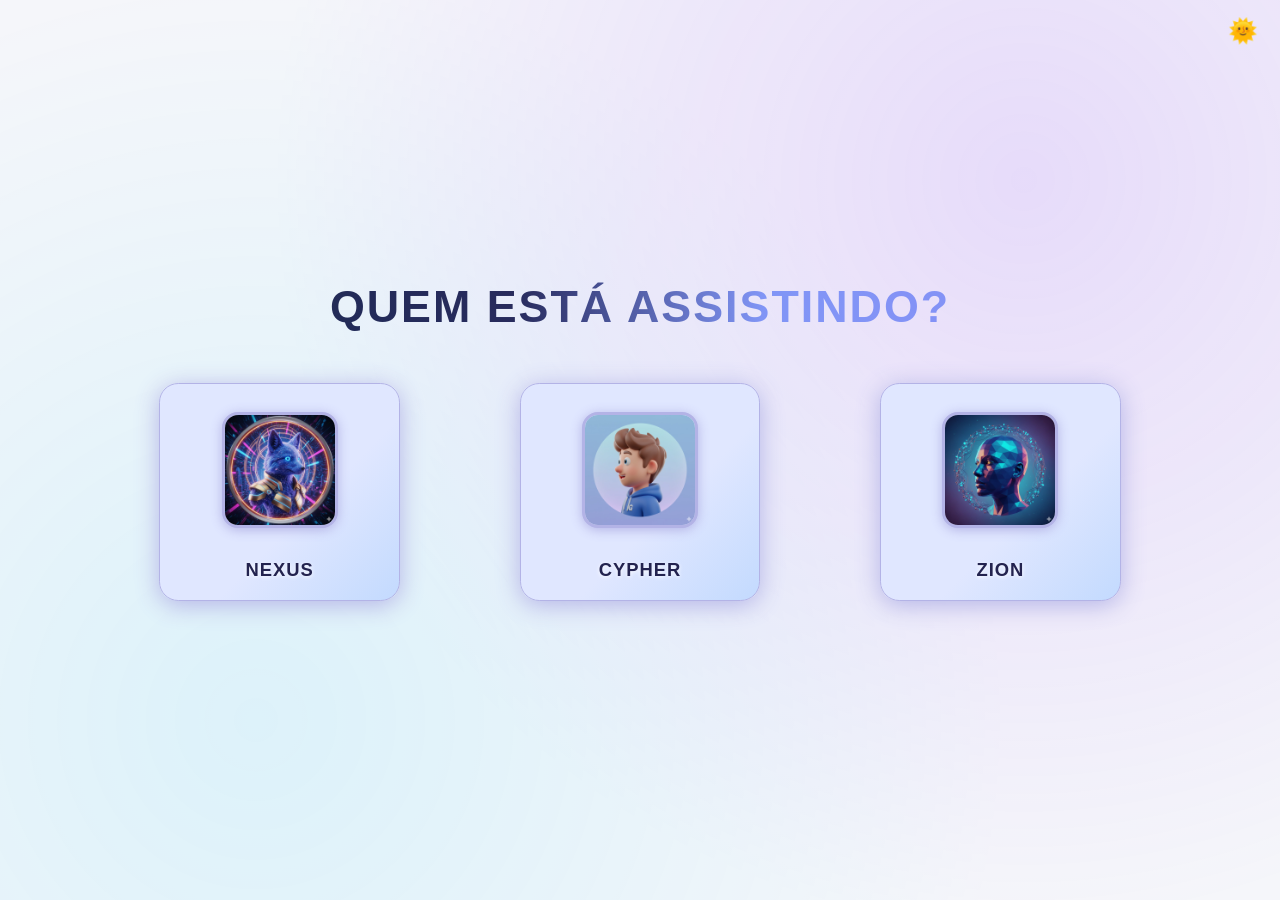
==== index.html @ cb0af241 "Primeiro commit" ====
<!DOCTYPE html>
<html lang="pt-br">

<head>
    <meta charset="UTF-8">
    <meta name="viewport" content="width=device-width, initial-scale=1.0">
    <title>Netflix</title>
    <link rel="stylesheet" href="style.css">
    <script defer src="theme-toggle.js"></script>
    <link rel="stylesheet" href="style.css">
</head>

<body>
    <button id="theme-toggle" aria-label="Alternar tema" style="position: absolute; top: 1rem; right: 1rem; z-index: 10; background: none; border: none; cursor: pointer; font-size: 1.5rem; color: inherit;">
        🌙
    </button>
    <main>
        <header>
            <h1>Quem está assistindo?</h1>
        </header>
        <section class="profiles">
            <ul style="list-style: none; padding: 0; margin: 0; display: flex; flex-wrap: wrap; justify-content: center; gap: 2.5rem;">
                <li>
                    <a href="netflix-plataform-main/netflix-plataform-main/catalogo/catalogo.html" style="text-decoration: none; color: inherit;" onclick="setActiveProfile('Nexus', '/assets/Perfil1.jpg')">
                        <figure class="profile">
                            <img src="/assets/Perfil1.jpg"
                                alt="Raposa antropomórfica de pelagem cósmica azul com armadura dourada futurista, centralizada em um portal de neon circular.">
                            <figcaption>Nexus</figcaption>
                        </figure>
                    </a>
                </li>
                <li>
                    <a href="netflix-plataform-main/netflix-plataform-main/catalogo/catalogo.html" style="text-decoration: none; color: inherit;" onclick="setActiveProfile('Cypher', '/assets/Perfil2.jpg')">
                        <figure class="profile">
                            <img src="/assets/Perfil2.jpg"
                                alt="Avatar em 3D estilizado de um jovem de cabelos castanhos e moletom azul, com um design suave e minimalista sobre fundo circular.">
                            <figcaption>Cypher</figcaption>
                        </figure>
                    </a>
                </li>
                <li>
                    <a href="netflix-plataform-main/netflix-plataform-main/catalogo/catalogo.html" style="text-decoration: none; color: inherit;" onclick="setActiveProfile('Zion', '/assets/Perfil3.jpg')">
                        <figure class="profile">
                            <img src="/assets/Perfil3.jpg"
                                alt="Busto de uma cabeça humana em estilo low poly azul e roxo, cercada por um anel de partículas e conexões neurais brilhantes.">
                            <figcaption>Zion</figcaption>
                        </figure>
                    </a>
                </li>
            </ul>
        </section>
    </main>

    <script src="js/index.js"></script>
</body>

</html>
---- style.css ----
/* Light/Dark mode base */
body.dark-mode {
    background: #000;
    color: #e0e0ff;
}
body.light-mode {
    background: #f5f6fa;
    color: #23234f;
}

body.light-mode .profile {
    background: linear-gradient(135deg, #e0e7ff 60%, #c3dafe 100%);
    border: 1.5px solid #b3b3e6;
    box-shadow: 0 4px 24px 0 #b3b3e6, 0 0 12px 0 #fff2;
}
body.light-mode .profile img {
    background: #e0e7ff;
    border: 3px solid #b3b3e6;
    box-shadow: 0 2px 12px 0 #b3b3e6, 0 0 4px #fff inset;
}
body.light-mode figcaption {
    color: #23234f;
    text-shadow: 0 1px 4px #fff;
}
body.light-mode header h1 {
    background: linear-gradient(90deg, #23234f 30%, #7f9cf5 70%);
    -webkit-background-clip: text;
    -webkit-text-fill-color: transparent;
}
body.light-mode #theme-toggle {
    color: #23234f;
}
body.dark-mode #theme-toggle {
    color: #e0e0ff;
}
@media (max-width: 700px) {
    main {
        padding: 1.2rem 0.2rem 1.5rem 0.2rem;
    }
    header h1 {
        font-size: 1.15rem;
        margin-bottom: 0.8rem;
        padding: 0 0.2rem;
        text-align: center;
    }
    .profiles {
        flex-direction: column;
        gap: 0.7rem;
        align-items: center;
        width: 100vw;
        box-sizing: border-box;
    }
    .profile {
        width: 98vw;
        max-width: 380px;
        padding: 0.7rem 0.2rem 0.4rem 0.2rem;
        margin: 0 auto;
    }
    .profile img {
        width: 55px;
        height: 55px;
    }
    figcaption {
        font-size: 0.92rem;
    }
}

@media (max-width: 500px) {
    main {
        padding: 0.7rem 0.05rem 1rem 0.05rem;
    }
    header h1 {
        font-size: 0.95rem;
        margin-bottom: 0.5rem;
        padding: 0 0.1rem;
    }
    .profiles {
        gap: 0.4rem;
    }
    .profile {
        width: 99vw;
        max-width: 99vw;
        padding: 0.4rem 0.05rem 0.2rem 0.05rem;
    }
    .profile img {
        width: 38px;
        height: 38px;
    }
    figcaption {
        font-size: 0.75rem;
    }
}
@import url('https://fonts.googleapis.com/css2?family=Roboto:wght@400;700&display=swap');
@import url('https://fonts.googleapis.com/css2?family=Orbitron:wght@500;700&display=swap');

body {
    background: #000;
    color: #e0e0ff;
    font-family: 'Roboto', Arial, sans-serif;
    margin: 0;
    padding: 0;
    min-height: 100vh;
    letter-spacing: 0.5px;
    overflow-x: hidden;
    position: relative;
    width: 100vw;
    box-sizing: border-box;
}

body::before {
    content: '';
    position: fixed;
    top: 0;
    left: 0;
    right: 0;
    bottom: 0;
    z-index: 0;
    pointer-events: none;
    background: radial-gradient(circle at 80% 20%, #a259ff55 0%, transparent 60%),
        radial-gradient(circle at 20% 80%, #00d4ff33 0%, transparent 60%);
    opacity: 0.5;
}

main {
    display: flex;
    flex-direction: column;
    align-items: center;
    justify-content: center;
    min-height: 100vh;
    width: 100vw;
    box-sizing: border-box;
    padding-bottom: 2rem;
}

header h1 {
    font-size: 2.8rem;
    font-weight: 700;
    margin-bottom: 2.2rem;
    letter-spacing: 2px;
    color: #ffffff;
    font-family: 'Roboto', Arial, sans-serif;
    text-transform: uppercase;
    background: linear-gradient(90deg, #a259ff 30%, #00d4ff 70%);
    -webkit-background-clip: text;
    -webkit-text-fill-color: transparent;
}

.profiles {
    display: flex;
    gap: 2.5rem;
    justify-content: center;
    flex-wrap: wrap;
    z-index: 1;
}

.profile {
    background: linear-gradient(135deg, #2d1857 60%, #a259ff 100%);
    border-radius: 1.2rem;
    box-shadow: 0 4px 32px 0 #2d1857, 0 0 24px 0 #a259ff55;
    transition: transform 0.22s, box-shadow 0.22s, background 0.22s, border 0.22s;
    cursor: pointer;
    padding: 1.7rem 1.2rem 1.2rem 1.2rem;
    text-align: center;
    width: 200px;
    border: 1.5px solid #3a1c71;
    position: relative;
    overflow: hidden;
    backdrop-filter: blur(4px) saturate(1.2);
    background-clip: padding-box;
    z-index: 1;
}

.profile:hover {
    transform: scale(1.08) translateY(-8px);
    box-shadow: 0 8px 48px 0 #a259ff, 0 0 0 2px #00d4ff;
    background: linear-gradient(135deg, #3a1c71 60%, #00d4ff 100%);
    border: 1.5px solid #00d4ff;
}

.profile img {
    width: 110px;
    height: 110px;
    border-radius: 1rem;
    border: 3px solid #a259ff;
    margin-bottom: 1rem;
    object-fit: cover;
    background: #2d1857;
    box-shadow: 0 2px 24px 0 #a259ff99, 0 0 8px #00d4ff44 inset;
    transition: border 0.2s, box-shadow 0.2s;
    z-index: 1;
    position: relative;
}

figcaption {
    color: #a259ff;
    font-size: 1.15rem;
    font-weight: 700;
    margin-top: 0.7rem;
    letter-spacing: 1px;
    text-shadow: 0 1px 8px #2d1857, 0 0 2px #fff;
    font-family: 'Roboto', Arial, sans-serif;
    text-transform: uppercase;
}

@media (max-width: 400px) {
    html, body {
        width: 100vw;
        min-height: 100vh;
        overflow-x: hidden;
    }
    main {
        padding: 1rem 0.1rem;
    }
    header h1 {
        font-size: 1rem;
        padding: 0 0.2rem;
        margin-bottom: 0.7rem;
        text-align: center;
    }
    .profiles {
        gap: 0.5rem;
        width: 100vw;
        box-sizing: border-box;
    }
    .profile {
        max-width: 99vw;
        width: 99vw;
        padding: 0.5rem 0.1rem 0.1rem 0.1rem;
        margin: 0 auto;
    }
    .profile img {
        width: 40px;
        height: 40px;
    }
    figcaption {
        font-size: 0.8rem;
    }
}
        height: 90px;{
    }
}

@media (max-width: 700px) {

    html,
    body {
        width: 100vw;
        min-height: 100vh;
        overflow-x: hidden;
    }

    main {
        padding: 1.5rem 0.2rem 2rem 0.2rem;
        min-height: unset;
        width: 100vw;
        box-sizing: border-box;
    }

    header h1 {
        font-size: 1.2rem;
        margin-bottom: 1rem;
        padding: 0 0.5rem;
        text-align: center;
    }

    .profiles {
        flex-direction: column;
        gap: 0.7rem;
        align-items: center;
        width: 100vw;
        box-sizing: border-box;
    }

    .profile {
        width: 90%;
    }
}
---- style.css ----
/* Light/Dark mode base */
body.dark-mode {
    background: #000;
    color: #e0e0ff;
}
body.light-mode {
    background: #f5f6fa;
    color: #23234f;
}

body.light-mode .profile {
    background: linear-gradient(135deg, #e0e7ff 60%, #c3dafe 100%);
    border: 1.5px solid #b3b3e6;
    box-shadow: 0 4px 24px 0 #b3b3e6, 0 0 12px 0 #fff2;
}
body.light-mode .profile img {
    background: #e0e7ff;
    border: 3px solid #b3b3e6;
    box-shadow: 0 2px 12px 0 #b3b3e6, 0 0 4px #fff inset;
}
body.light-mode figcaption {
    color: #23234f;
    text-shadow: 0 1px 4px #fff;
}
body.light-mode header h1 {
    background: linear-gradient(90deg, #23234f 30%, #7f9cf5 70%);
    -webkit-background-clip: text;
    -webkit-text-fill-color: transparent;
}
body.light-mode #theme-toggle {
    color: #23234f;
}
body.dark-mode #theme-toggle {
    color: #e0e0ff;
}
@media (max-width: 700px) {
    main {
        padding: 1.2rem 0.2rem 1.5rem 0.2rem;
    }
    header h1 {
        font-size: 1.15rem;
        margin-bottom: 0.8rem;
        padding: 0 0.2rem;
        text-align: center;
    }
    .profiles {
        flex-direction: column;
        gap: 0.7rem;
        align-items: center;
        width: 100vw;
        box-sizing: border-box;
    }
    .profile {
        width: 98vw;
        max-width: 380px;
        padding: 0.7rem 0.2rem 0.4rem 0.2rem;
        margin: 0 auto;
    }
    .profile img {
        width: 55px;
        height: 55px;
    }
    figcaption {
        font-size: 0.92rem;
    }
}

@media (max-width: 500px) {
    main {
        padding: 0.7rem 0.05rem 1rem 0.05rem;
    }
    header h1 {
        font-size: 0.95rem;
        margin-bottom: 0.5rem;
        padding: 0 0.1rem;
    }
    .profiles {
        gap: 0.4rem;
    }
    .profile {
        width: 99vw;
        max-width: 99vw;
        padding: 0.4rem 0.05rem 0.2rem 0.05rem;
    }
    .profile img {
        width: 38px;
        height: 38px;
    }
    figcaption {
        font-size: 0.75rem;
    }
}
@import url('https://fonts.googleapis.com/css2?family=Roboto:wght@400;700&display=swap');
@import url('https://fonts.googleapis.com/css2?family=Orbitron:wght@500;700&display=swap');

body {
    background: #000;
    color: #e0e0ff;
    font-family: 'Roboto', Arial, sans-serif;
    margin: 0;
    padding: 0;
    min-height: 100vh;
    letter-spacing: 0.5px;
    overflow-x: hidden;
    position: relative;
    width: 100vw;
    box-sizing: border-box;
}

body::before {
    content: '';
    position: fixed;
    top: 0;
    left: 0;
    right: 0;
    bottom: 0;
    z-index: 0;
    pointer-events: none;
    background: radial-gradient(circle at 80% 20%, #a259ff55 0%, transparent 60%),
        radial-gradient(circle at 20% 80%, #00d4ff33 0%, transparent 60%);
    opacity: 0.5;
}

main {
    display: flex;
    flex-direction: column;
    align-items: center;
    justify-content: center;
    min-height: 100vh;
    width: 100vw;
    box-sizing: border-box;
    padding-bottom: 2rem;
}

header h1 {
    font-size: 2.8rem;
    font-weight: 700;
    margin-bottom: 2.2rem;
    letter-spacing: 2px;
    color: #ffffff;
    font-family: 'Roboto', Arial, sans-serif;
    text-transform: uppercase;
    background: linear-gradient(90deg, #a259ff 30%, #00d4ff 70%);
    -webkit-background-clip: text;
    -webkit-text-fill-color: transparent;
}

.profiles {
    display: flex;
    gap: 2.5rem;
    justify-content: center;
    flex-wrap: wrap;
    z-index: 1;
}

.profile {
    background: linear-gradient(135deg, #2d1857 60%, #a259ff 100%);
    border-radius: 1.2rem;
    box-shadow: 0 4px 32px 0 #2d1857, 0 0 24px 0 #a259ff55;
    transition: transform 0.22s, box-shadow 0.22s, background 0.22s, border 0.22s;
    cursor: pointer;
    padding: 1.7rem 1.2rem 1.2rem 1.2rem;
    text-align: center;
    width: 200px;
    border: 1.5px solid #3a1c71;
    position: relative;
    overflow: hidden;
    backdrop-filter: blur(4px) saturate(1.2);
    background-clip: padding-box;
    z-index: 1;
}

.profile:hover {
    transform: scale(1.08) translateY(-8px);
    box-shadow: 0 8px 48px 0 #a259ff, 0 0 0 2px #00d4ff;
    background: linear-gradient(135deg, #3a1c71 60%, #00d4ff 100%);
    border: 1.5px solid #00d4ff;
}

.profile img {
    width: 110px;
    height: 110px;
    border-radius: 1rem;
    border: 3px solid #a259ff;
    margin-bottom: 1rem;
    object-fit: cover;
    background: #2d1857;
    box-shadow: 0 2px 24px 0 #a259ff99, 0 0 8px #00d4ff44 inset;
    transition: border 0.2s, box-shadow 0.2s;
    z-index: 1;
    position: relative;
}

figcaption {
    color: #a259ff;
    font-size: 1.15rem;
    font-weight: 700;
    margin-top: 0.7rem;
    letter-spacing: 1px;
    text-shadow: 0 1px 8px #2d1857, 0 0 2px #fff;
    font-family: 'Roboto', Arial, sans-serif;
    text-transform: uppercase;
}

@media (max-width: 400px) {
    html, body {
        width: 100vw;
        min-height: 100vh;
        overflow-x: hidden;
    }
    main {
        padding: 1rem 0.1rem;
    }
    header h1 {
        font-size: 1rem;
        padding: 0 0.2rem;
        margin-bottom: 0.7rem;
        text-align: center;
    }
    .profiles {
        gap: 0.5rem;
        width: 100vw;
        box-sizing: border-box;
    }
    .profile {
        max-width: 99vw;
        width: 99vw;
        padding: 0.5rem 0.1rem 0.1rem 0.1rem;
        margin: 0 auto;
    }
    .profile img {
        width: 40px;
        height: 40px;
    }
    figcaption {
        font-size: 0.8rem;
    }
}
        height: 90px;{
    }
}

@media (max-width: 700px) {

    html,
    body {
        width: 100vw;
        min-height: 100vh;
        overflow-x: hidden;
    }

    main {
        padding: 1.5rem 0.2rem 2rem 0.2rem;
        min-height: unset;
        width: 100vw;
        box-sizing: border-box;
    }

    header h1 {
        font-size: 1.2rem;
        margin-bottom: 1rem;
        padding: 0 0.5rem;
        text-align: center;
    }

    .profiles {
        flex-direction: column;
        gap: 0.7rem;
        align-items: center;
        width: 100vw;
        box-sizing: border-box;
    }

    .profile {
        width: 90%;
    }
}
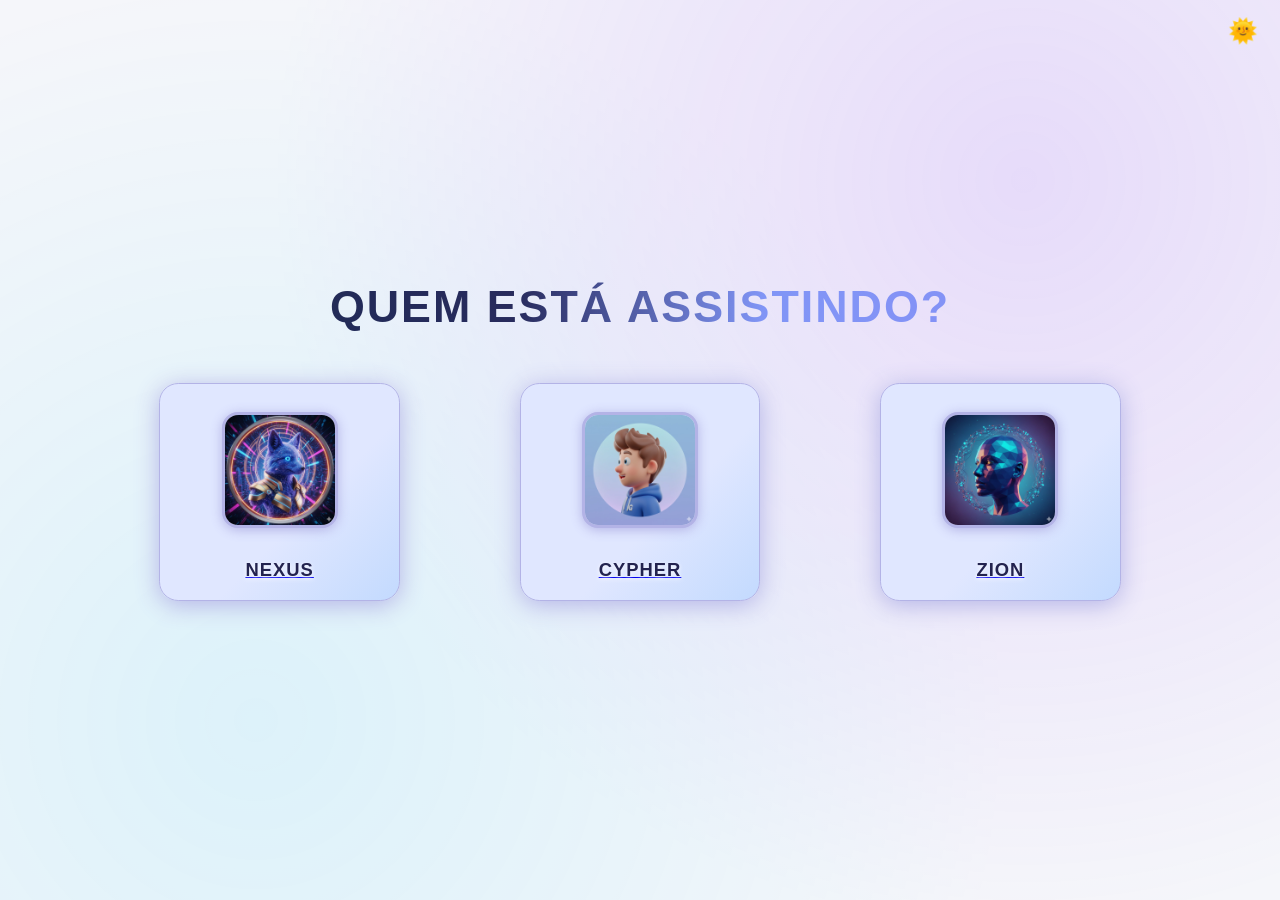
==== commit e483e2fd: "Update index.html" ====
--- a/index.html
+++ b/index.html
@@ -7,42 +7,45 @@
     <title>Netflix</title>
     <link rel="stylesheet" href="style.css">
     <script defer src="theme-toggle.js"></script>
-    <link rel="stylesheet" href="style.css">
 </head>
 
 <body>
     <button id="theme-toggle" aria-label="Alternar tema" style="position: absolute; top: 1rem; right: 1rem; z-index: 10; background: none; border: none; cursor: pointer; font-size: 1.5rem; color: inherit;">
         🌙
     </button>
+
     <main>
         <header>
             <h1>Quem está assistindo?</h1>
         </header>
+
         <section class="profiles">
             <ul style="list-style: none; padding: 0; margin: 0; display: flex; flex-wrap: wrap; justify-content: center; gap: 2.5rem;">
                 <li>
-                    <a href="netflix-plataform-main/netflix-plataform-main/catalogo/catalogo.html" style="text-decoration: none; color: inherit;" onclick="setActiveProfile('Nexus', '/assets/Perfil1.jpg')">
+                    <a href="netflix-plataform-main/netflix-plataform-main/catalogo/catalogo.html"
+                        onclick="setActiveProfile('Nexus', '../../../assets/Perfil1.jpg')">
                         <figure class="profile">
-                            <img src="/assets/Perfil1.jpg"
-                                alt="Raposa antropomórfica de pelagem cósmica azul com armadura dourada futurista, centralizada em um portal de neon circular.">
+                            <img src="assets/Perfil1.jpg" alt="Nexus">
                             <figcaption>Nexus</figcaption>
                         </figure>
                     </a>
                 </li>
+
                 <li>
-                    <a href="netflix-plataform-main/netflix-plataform-main/catalogo/catalogo.html" style="text-decoration: none; color: inherit;" onclick="setActiveProfile('Cypher', '/assets/Perfil2.jpg')">
+                    <a href="netflix-plataform-main/netflix-plataform-main/catalogo/catalogo.html"
+                        onclick="setActiveProfile('Cypher', '../../../assets/Perfil2.jpg')">
                         <figure class="profile">
-                            <img src="/assets/Perfil2.jpg"
-                                alt="Avatar em 3D estilizado de um jovem de cabelos castanhos e moletom azul, com um design suave e minimalista sobre fundo circular.">
+                            <img src="assets/Perfil2.jpg" alt="Cypher">
                             <figcaption>Cypher</figcaption>
                         </figure>
                     </a>
                 </li>
+
                 <li>
-                    <a href="netflix-plataform-main/netflix-plataform-main/catalogo/catalogo.html" style="text-decoration: none; color: inherit;" onclick="setActiveProfile('Zion', '/assets/Perfil3.jpg')">
+                    <a href="netflix-plataform-main/netflix-plataform-main/catalogo/catalogo.html"
+                        onclick="setActiveProfile('Zion', '../../../assets/Perfil3.jpg')">
                         <figure class="profile">
-                            <img src="/assets/Perfil3.jpg"
-                                alt="Busto de uma cabeça humana em estilo low poly azul e roxo, cercada por um anel de partículas e conexões neurais brilhantes.">
+                            <img src="assets/Perfil3.jpg" alt="Zion">
                             <figcaption>Zion</figcaption>
                         </figure>
                     </a>
@@ -54,4 +57,4 @@
     <script src="js/index.js"></script>
 </body>
 
-</html>+</html>
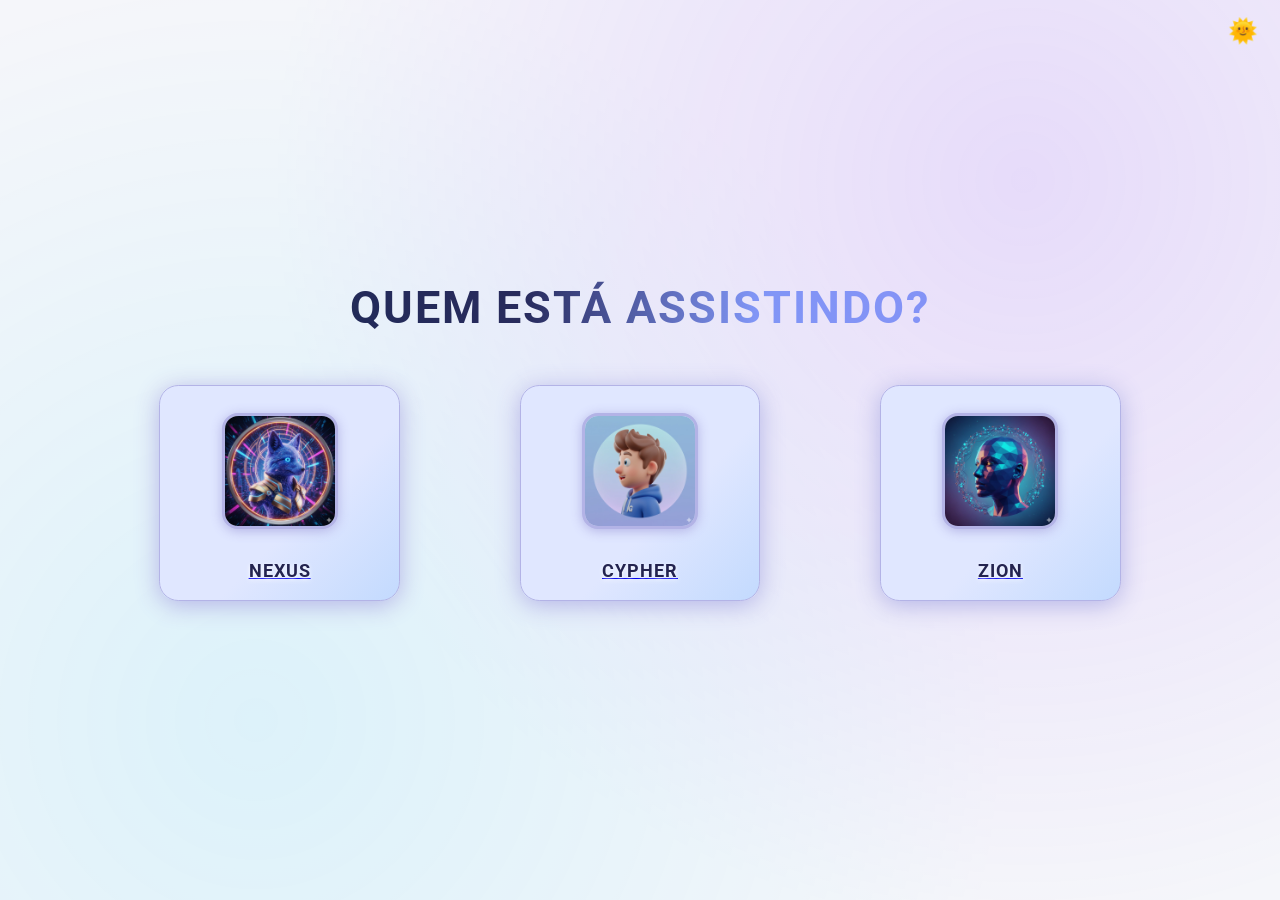
==== commit a02a7c2f: "correções" ====
--- a/index.html
+++ b/index.html
@@ -57,4 +57,4 @@
     <script src="js/index.js"></script>
 </body>
 
-</html>
+</html>
--- a/style.css
+++ b/style.css
@@ -1,95 +1,3 @@
-/* Light/Dark mode base */
-body.dark-mode {
-    background: #000;
-    color: #e0e0ff;
-}
-body.light-mode {
-    background: #f5f6fa;
-    color: #23234f;
-}
-
-body.light-mode .profile {
-    background: linear-gradient(135deg, #e0e7ff 60%, #c3dafe 100%);
-    border: 1.5px solid #b3b3e6;
-    box-shadow: 0 4px 24px 0 #b3b3e6, 0 0 12px 0 #fff2;
-}
-body.light-mode .profile img {
-    background: #e0e7ff;
-    border: 3px solid #b3b3e6;
-    box-shadow: 0 2px 12px 0 #b3b3e6, 0 0 4px #fff inset;
-}
-body.light-mode figcaption {
-    color: #23234f;
-    text-shadow: 0 1px 4px #fff;
-}
-body.light-mode header h1 {
-    background: linear-gradient(90deg, #23234f 30%, #7f9cf5 70%);
-    -webkit-background-clip: text;
-    -webkit-text-fill-color: transparent;
-}
-body.light-mode #theme-toggle {
-    color: #23234f;
-}
-body.dark-mode #theme-toggle {
-    color: #e0e0ff;
-}
-@media (max-width: 700px) {
-    main {
-        padding: 1.2rem 0.2rem 1.5rem 0.2rem;
-    }
-    header h1 {
-        font-size: 1.15rem;
-        margin-bottom: 0.8rem;
-        padding: 0 0.2rem;
-        text-align: center;
-    }
-    .profiles {
-        flex-direction: column;
-        gap: 0.7rem;
-        align-items: center;
-        width: 100vw;
-        box-sizing: border-box;
-    }
-    .profile {
-        width: 98vw;
-        max-width: 380px;
-        padding: 0.7rem 0.2rem 0.4rem 0.2rem;
-        margin: 0 auto;
-    }
-    .profile img {
-        width: 55px;
-        height: 55px;
-    }
-    figcaption {
-        font-size: 0.92rem;
-    }
-}
-
-@media (max-width: 500px) {
-    main {
-        padding: 0.7rem 0.05rem 1rem 0.05rem;
-    }
-    header h1 {
-        font-size: 0.95rem;
-        margin-bottom: 0.5rem;
-        padding: 0 0.1rem;
-    }
-    .profiles {
-        gap: 0.4rem;
-    }
-    .profile {
-        width: 99vw;
-        max-width: 99vw;
-        padding: 0.4rem 0.05rem 0.2rem 0.05rem;
-    }
-    .profile img {
-        width: 38px;
-        height: 38px;
-    }
-    figcaption {
-        font-size: 0.75rem;
-    }
-}
 @import url('https://fonts.googleapis.com/css2?family=Roboto:wght@400;700&display=swap');
 @import url('https://fonts.googleapis.com/css2?family=Orbitron:wght@500;700&display=swap');
 
@@ -107,13 +15,20 @@
     box-sizing: border-box;
 }
 
+body.dark-mode {
+    background: #000;
+    color: #e0e0ff;
+}
+
+body.light-mode {
+    background: #f5f6fa;
+    color: #23234f;
+}
+
 body::before {
     content: '';
     position: fixed;
-    top: 0;
-    left: 0;
-    right: 0;
-    bottom: 0;
+    inset: 0;
     z-index: 0;
     pointer-events: none;
     background: radial-gradient(circle at 80% 20%, #a259ff55 0%, transparent 60%),
@@ -137,8 +52,6 @@
     font-weight: 700;
     margin-bottom: 2.2rem;
     letter-spacing: 2px;
-    color: #ffffff;
-    font-family: 'Roboto', Arial, sans-serif;
     text-transform: uppercase;
     background: linear-gradient(90deg, #a259ff 30%, #00d4ff 70%);
     -webkit-background-clip: text;
@@ -159,7 +72,7 @@
     box-shadow: 0 4px 32px 0 #2d1857, 0 0 24px 0 #a259ff55;
     transition: transform 0.22s, box-shadow 0.22s, background 0.22s, border 0.22s;
     cursor: pointer;
-    padding: 1.7rem 1.2rem 1.2rem 1.2rem;
+    padding: 1.7rem 1.2rem 1.2rem;
     text-align: center;
     width: 200px;
     border: 1.5px solid #3a1c71;
@@ -167,7 +80,6 @@
     overflow: hidden;
     backdrop-filter: blur(4px) saturate(1.2);
     background-clip: padding-box;
-    z-index: 1;
 }
 
 .profile:hover {
@@ -186,9 +98,6 @@
     object-fit: cover;
     background: #2d1857;
     box-shadow: 0 2px 24px 0 #a259ff99, 0 0 8px #00d4ff44 inset;
-    transition: border 0.2s, box-shadow 0.2s;
-    z-index: 1;
-    position: relative;
 }
 
 figcaption {
@@ -198,68 +107,59 @@
     margin-top: 0.7rem;
     letter-spacing: 1px;
     text-shadow: 0 1px 8px #2d1857, 0 0 2px #fff;
-    font-family: 'Roboto', Arial, sans-serif;
     text-transform: uppercase;
 }
 
-@media (max-width: 400px) {
-    html, body {
-        width: 100vw;
-        min-height: 100vh;
-        overflow-x: hidden;
-    }
+body.light-mode .profile {
+    background: linear-gradient(135deg, #e0e7ff 60%, #c3dafe 100%);
+    border: 1.5px solid #b3b3e6;
+    box-shadow: 0 4px 24px 0 #b3b3e6, 0 0 12px 0 #fff2;
+}
+
+body.light-mode .profile img {
+    background: #e0e7ff;
+    border: 3px solid #b3b3e6;
+    box-shadow: 0 2px 12px 0 #b3b3e6, 0 0 4px #fff inset;
+}
+
+body.light-mode figcaption {
+    color: #23234f;
+    text-shadow: 0 1px 4px #fff;
+}
+
+body.light-mode header h1 {
+    background: linear-gradient(90deg, #23234f 30%, #7f9cf5 70%);
+    -webkit-background-clip: text;
+    -webkit-text-fill-color: transparent;
+}
+
+#theme-toggle {
+    position: absolute;
+    top: 1rem;
+    right: 1rem;
+    z-index: 10;
+    background: none;
+    border: none;
+    cursor: pointer;
+    font-size: 1.5rem;
+}
+
+body.light-mode #theme-toggle {
+    color: #23234f;
+}
+
+body.dark-mode #theme-toggle {
+    color: #e0e0ff;
+}
+
+@media (max-width: 700px) {
     main {
-        padding: 1rem 0.1rem;
-    }
+        padding: 1.2rem 0.2rem 1.5rem;
+    }
+
     header h1 {
-        font-size: 1rem;
-        padding: 0 0.2rem;
-        margin-bottom: 0.7rem;
-        text-align: center;
-    }
-    .profiles {
-        gap: 0.5rem;
-        width: 100vw;
-        box-sizing: border-box;
-    }
-    .profile {
-        max-width: 99vw;
-        width: 99vw;
-        padding: 0.5rem 0.1rem 0.1rem 0.1rem;
-        margin: 0 auto;
-    }
-    .profile img {
-        width: 40px;
-        height: 40px;
-    }
-    figcaption {
-        font-size: 0.8rem;
-    }
-}
-        height: 90px;{
-    }
-}
-
-@media (max-width: 700px) {
-
-    html,
-    body {
-        width: 100vw;
-        min-height: 100vh;
-        overflow-x: hidden;
-    }
-
-    main {
-        padding: 1.5rem 0.2rem 2rem 0.2rem;
-        min-height: unset;
-        width: 100vw;
-        box-sizing: border-box;
-    }
-
-    header h1 {
-        font-size: 1.2rem;
-        margin-bottom: 1rem;
-        padding: 0 0.5rem;
+        font-size: 1.15rem;
+        margin-bottom: 0.8rem;
         text-align: center;
     }
 
@@ -267,11 +167,45 @@
         flex-direction: column;
         gap: 0.7rem;
         align-items: center;
-        width: 100vw;
-        box-sizing: border-box;
     }
 
     .profile {
         width: 90%;
+        max-width: 380px;
+        padding: 0.7rem 0.2rem 0.4rem;
+    }
+
+    .profile img {
+        width: 55px;
+        height: 55px;
+    }
+
+    figcaption {
+        font-size: 0.92rem;
+    }
+}
+
+@media (max-width: 500px) {
+    main {
+        padding: 0.7rem 0.05rem 1rem;
+    }
+
+    header h1 {
+        font-size: 0.95rem;
+        margin-bottom: 0.5rem;
+    }
+
+    .profile {
+        width: 98%;
+        padding: 0.4rem 0.05rem 0.2rem;
+    }
+
+    .profile img {
+        width: 38px;
+        height: 38px;
+    }
+
+    figcaption {
+        font-size: 0.75rem;
     }
 }
